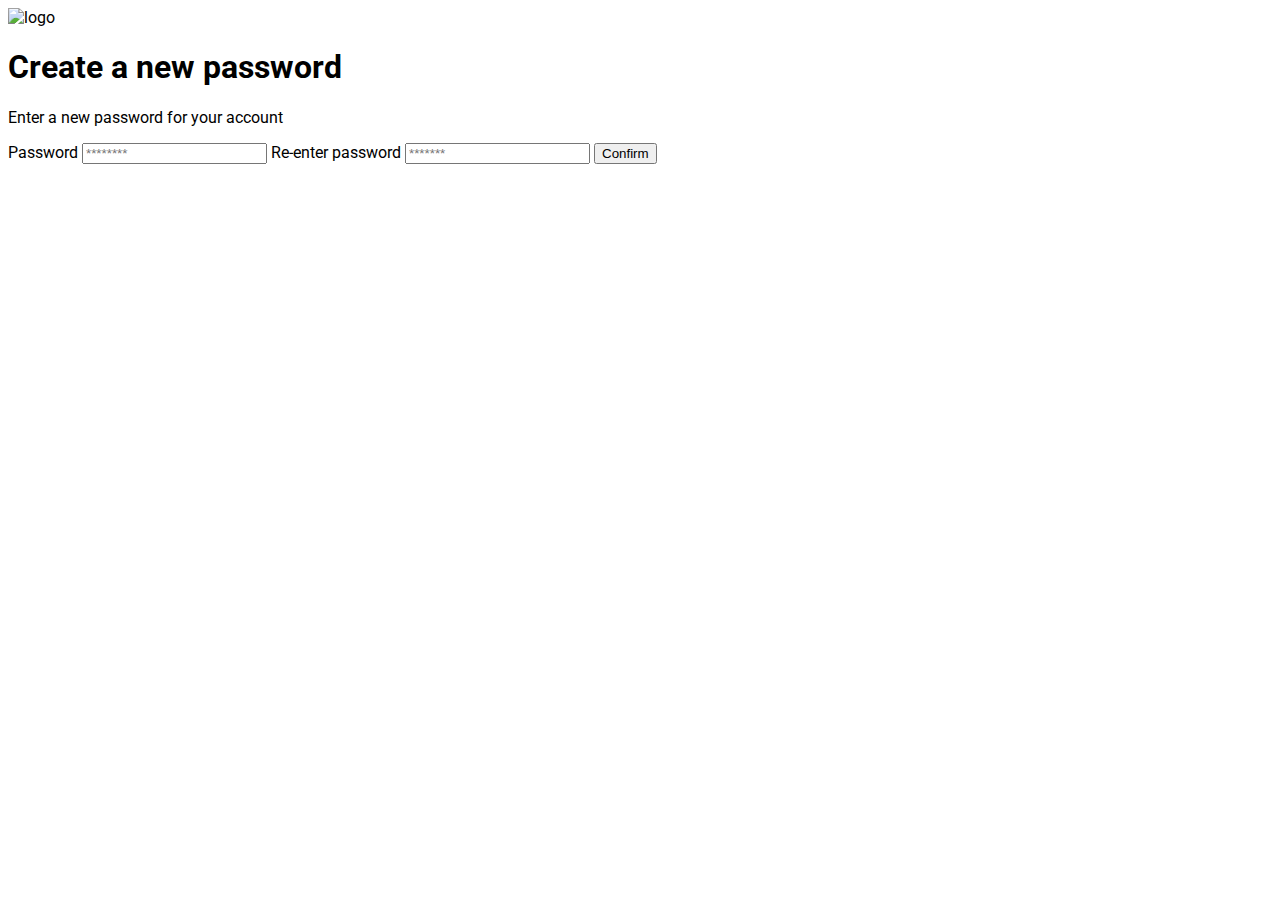
==== index.html @ be7dda23 "Primer commit" ====
<!DOCTYPE html>
<html lang="en">
<head>
    <meta charset="UTF-8">
    <meta http-equiv="X-UA-Compatible" content="IE=edge">
    <meta name="viewport" content="width=device-width, initial-scale=1.0">
    <link rel="stylesheet" href="style.css">
    <link rel="preconnect" href="https://fonts.googleapis.com">
<link rel="preconnect" href="https://fonts.gstatic.com" crossorigin>
<link href="https://fonts.googleapis.com/css2?family=Quicksand:wght@300;400;500;700&family=Roboto:wght@700&display=swap" rel="stylesheet">
    <title>Document</title>
</head>
<body>
    <div class="login">
        <div class="form-container">
            <img src="" alt="logo" class="logo">
            <h1 class="title">Create a new password</h1>
            <p class="subtitle">Enter a new password for your account</p>

            <form action="/" class="form">
                <label for="password" class="label">Password</label>
                <input type="password" id="password" placeholder="********" class="input input-password">

                <label for="new-password" class="label">Re-enter password</label>
                <input type="password" class="input input-password" id="new-password" placeholder="*******">
                <input type="submit" value="Confirm" class="primary-button login-button"></input>
            </form>
        </div>
    </div>
</body>
</html>
---- style.css ----
:root { 
    --black: #000000;
    --white: #FFFFFF;
    --very-light-pink: #C7C7C7;
    --text-input-field:#F7F7F7;
    --dark: #232830;
    --hospital-green: #ACD9B2;
}

body {
    font-family: 'Quicksand', sans-serif;
    font-family: 'Roboto', sans-serif;
}
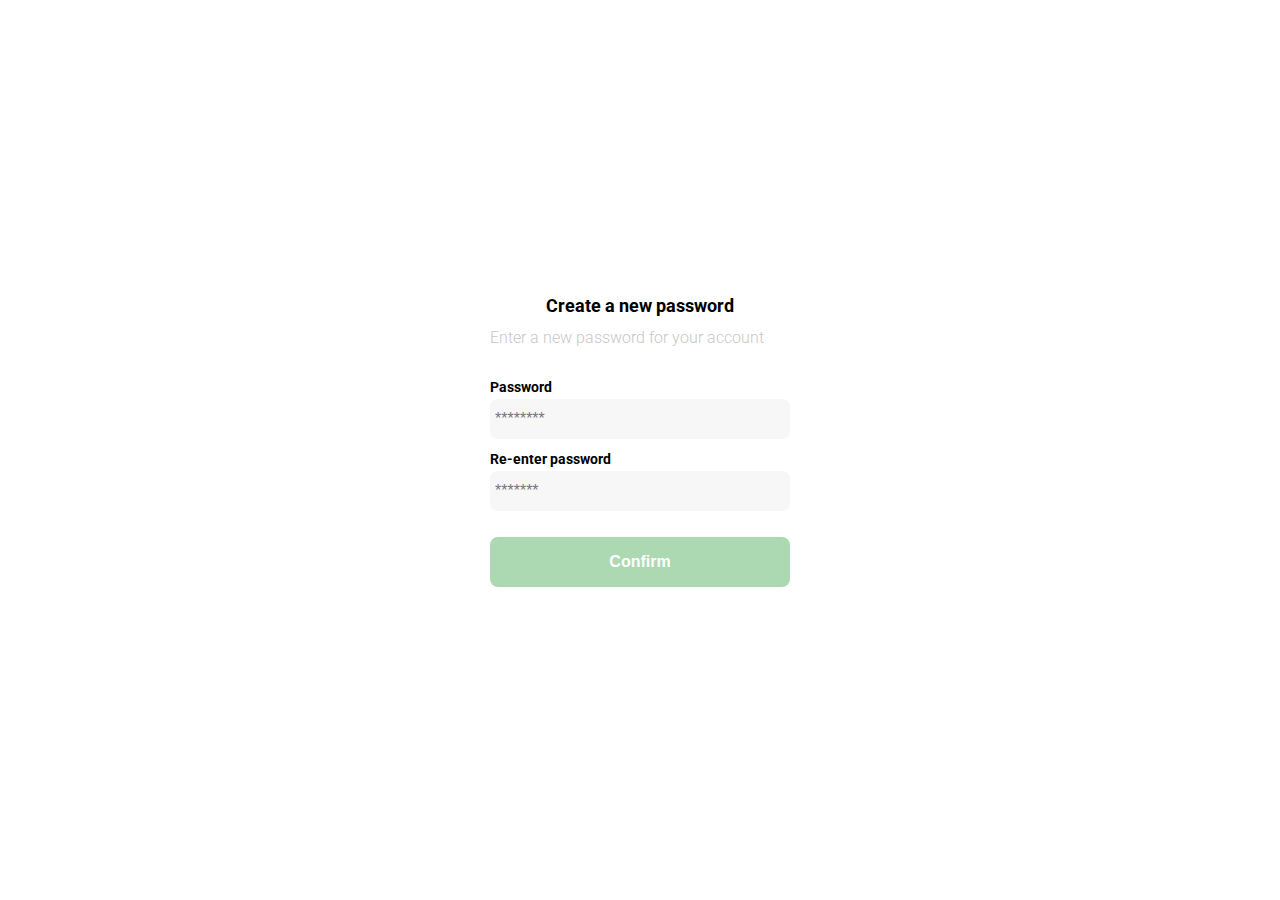
==== commit d228a965: "Pantalla de login" ====
--- a/index.html
+++ b/index.html
@@ -13,7 +13,7 @@
 <body>
     <div class="login">
         <div class="form-container">
-            <img src="" alt="logo" class="logo">
+            <img src="./assets/Platzi_YardSale_Logos/logo_yard_sale.svg" alt="logo" class="logo">
             <h1 class="title">Create a new password</h1>
             <p class="subtitle">Enter a new password for your account</p>
 
--- a/style.css
+++ b/style.css
@@ -5,10 +5,93 @@
     --text-input-field:#F7F7F7;
     --dark: #232830;
     --hospital-green: #ACD9B2;
+    --sm: 14px;
+    --md: 16px;
+    --lg: 18px;
 }
+
+
 
 body {
     font-family: 'Quicksand', sans-serif;
     font-family: 'Roboto', sans-serif;
+    margin: 0;
 }
 
+.login {
+    width: 100%;
+    height: 100vh;
+    display: grid;
+    place-items: center;
+}
+
+.form-container{
+    display: grid;
+    grid-template-rows: auto 1fr auto;
+    width: 300px;
+}
+
+.logo {
+    width: 150px;
+    margin-bottom: 50px;
+    justify-self: center;
+    display: none;
+}
+
+.title {
+    font-size: var(--lg);
+    margin-bottom: 12px;
+    text-align: center;
+}
+
+.subtitle {
+    color: var(--very-light-pink);
+    font-size: var(--md);
+    font-weight: 300;
+    margin-top: 0;
+    margin-bottom: 32px;
+}
+
+.form {
+    display: flex;
+    flex-direction: column;
+}
+
+.label {
+    font-size: var(--sm);
+    font-weight: bold;
+    margin-bottom: 4px;
+}
+
+.input {
+    background-color: var(--text-input-field);
+    border: none;
+    border-radius: 8px;
+    height: 30px;
+    font-size: var(--md);
+    padding: 5px;
+    margin-bottom: 12px;
+}
+
+.primary-button {
+    background-color: var(--hospital-green);
+    border-radius: 8px;
+    border: none;
+    color: var(--white);
+    width: 100%;
+    cursor: pointer;
+    font-size: var(--md);
+    font-weight: bold;
+    height: 50px;
+}
+
+.login-button {
+    margin-top: 14px;
+    margin-bottom: 30px;
+}
+
+@media (max-width: 640px) {
+    .logo {
+        display: block;
+    }
+}